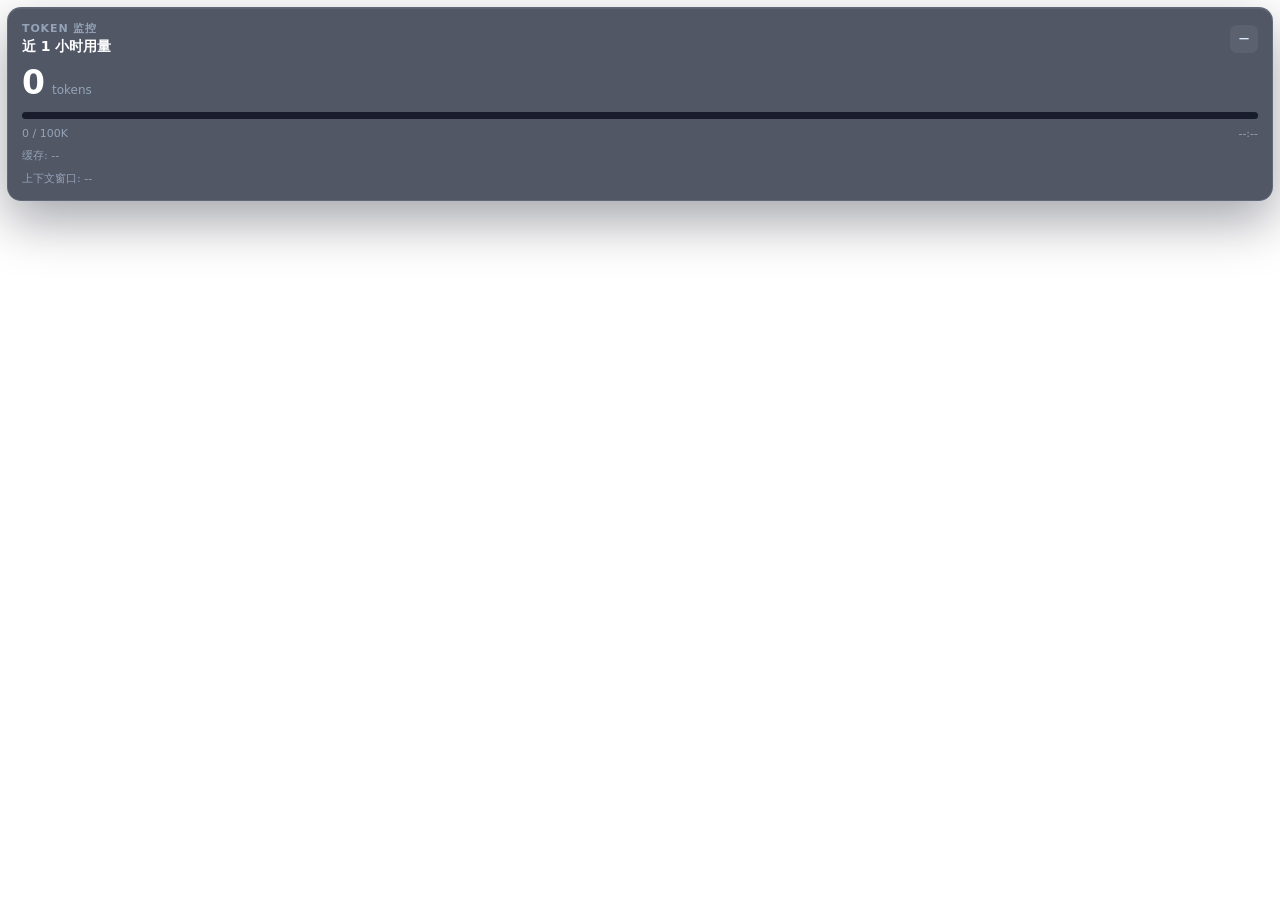
==== static/monitor.html @ 23aad15f "chore: harden local storage and Codex guardrails" ====
<!DOCTYPE html>
<html lang="zh-CN" class="dark">
<head>
    <meta charset="UTF-8">
    <meta name="viewport" content="width=device-width, initial-scale=1.0">
    <title>Token Monitor</title>
    <link rel="stylesheet" href="css/monitor.css">
</head>
<body>
    <main id="monitor-card" class="monitor-card">
        <header id="drag-zone" class="monitor-header">
            <div>
                <div class="monitor-kicker">Token 监控</div>
                <div id="monitor-mode" class="monitor-mode">近 1 小时用量</div>
            </div>
            <button id="compact-btn" class="icon-btn" title="折叠">
                <span id="compact-glyph">−</span>
            </button>
        </header>
        <section id="monitor-body" class="monitor-body">
            <div class="value-row">
                <span id="monitor-value" class="monitor-value">0</span>
                <span class="unit">tokens</span>
            </div>
            <div class="progress"><div id="monitor-fill" class="progress-fill"></div></div>
            <div class="meta">
                <span id="monitor-threshold">0 / 100K</span>
                <span id="monitor-updated">--:--</span>
            </div>
            <div id="monitor-cache" class="cache-line">缓存: --</div>
            <div id="monitor-context" class="cache-line">上下文窗口: --</div>
        </section>
    </main>

    <nav id="context-menu" class="context-menu">
        <button data-action="compact">折叠 / 展开</button>
        <button data-action="refresh">立即刷新</button>
        <button data-action="hide">隐藏悬浮窗</button>
        <button data-action="main">显示主窗口</button>
    </nav>

    <script src="js/monitor.js"></script>
</body>
</html>
---- static/css/monitor.css ----
html, body {
    margin: 0;
    width: 100%;
    height: 100%;
    overflow: hidden;
    background: transparent;
    font-family: Inter, "Segoe UI", system-ui, sans-serif;
    color: #e2e8f0;
    user-select: none;
}

.monitor-card {
    box-sizing: border-box;
    width: calc(100vw - 14px);
    margin: 7px;
    border: 1px solid rgba(148, 163, 184, 0.24);
    border-radius: 14px;
    background: rgba(15, 23, 42, 0.72);
    box-shadow: 0 20px 52px rgba(2, 6, 23, 0.36), inset 0 1px 0 rgba(255,255,255,0.08);
    backdrop-filter: blur(20px) saturate(1.45);
    overflow: hidden;
    transform: translateY(0) scale(1);
    animation: enter 220ms ease-out;
}

.monitor-card.alert {
    border-color: rgba(245, 158, 11, 0.82);
    animation: alert-pulse 1.2s ease-in-out infinite;
}

.monitor-header {
    display: flex;
    align-items: center;
    justify-content: space-between;
    gap: 10px;
    padding: 13px 14px 9px;
    -webkit-app-region: drag;
}

.monitor-kicker {
    color: #94a3b8;
    font-size: 11px;
    font-weight: 700;
    letter-spacing: .08em;
    text-transform: uppercase;
}

.monitor-mode {
    margin-top: 2px;
    color: #fff;
    font-size: 14px;
    font-weight: 650;
}

.icon-btn {
    -webkit-app-region: no-drag;
    width: 28px;
    height: 28px;
    border: 0;
    border-radius: 7px;
    background: rgba(255,255,255,0.06);
    color: #dbeafe;
    font-size: 19px;
    line-height: 1;
    cursor: pointer;
}

.icon-btn:hover {
    background: rgba(255,255,255,0.12);
}

.monitor-body {
    padding: 0 14px 14px;
    max-height: 140px;
    opacity: 1;
    transition: max-height 180ms ease, opacity 180ms ease, padding 180ms ease;
}

.monitor-card.compact .monitor-body {
    max-height: 0;
    opacity: 0;
    padding-bottom: 0;
}

.value-row {
    display: flex;
    align-items: baseline;
    gap: 7px;
}

.monitor-value {
    color: #fff;
    font-size: 33px;
    line-height: 1.12;
    font-weight: 760;
    font-variant-numeric: tabular-nums;
    transition: transform 160ms ease, color 160ms ease;
}

.monitor-value.bump {
    color: #67e8f9;
    transform: scale(1.06);
}

.unit {
    color: #94a3b8;
    font-size: 12px;
}

.progress {
    margin-top: 10px;
    height: 7px;
    border-radius: 999px;
    background: rgba(2, 6, 23, 0.72);
    overflow: hidden;
}

.progress-fill {
    width: 0%;
    height: 100%;
    border-radius: inherit;
    background: linear-gradient(90deg, #22c55e, #06b6d4);
    transition: width 260ms ease, background 160ms ease;
}

.monitor-card.alert .progress-fill {
    background: linear-gradient(90deg, #f59e0b, #ef4444);
}

.meta, .cache-line {
    display: flex;
    justify-content: space-between;
    margin-top: 8px;
    color: #94a3b8;
    font-size: 11px;
}

.cache-line {
    display: block;
    white-space: nowrap;
    overflow: hidden;
    text-overflow: ellipsis;
}

.context-menu {
    position: fixed;
    display: none;
    min-width: 142px;
    padding: 6px;
    border-radius: 10px;
    border: 1px solid rgba(148, 163, 184, 0.22);
    background: rgba(15, 23, 42, 0.94);
    box-shadow: 0 18px 40px rgba(2, 6, 23, 0.42);
    backdrop-filter: blur(16px);
    z-index: 10;
}

.context-menu.open {
    display: block;
}

.context-menu button {
    display: block;
    width: 100%;
    padding: 8px 10px;
    border: 0;
    border-radius: 7px;
    background: transparent;
    color: #e2e8f0;
    text-align: left;
    font-size: 13px;
    cursor: pointer;
}

.context-menu button:hover {
    background: rgba(59, 130, 246, 0.16);
}

@keyframes enter {
    from { opacity: 0; transform: translateY(10px) scale(.97); }
    to { opacity: 1; transform: translateY(0) scale(1); }
}

@keyframes alert-pulse {
    0%, 100% { box-shadow: 0 20px 52px rgba(2, 6, 23, 0.36), 0 0 0 rgba(245, 158, 11, 0); }
    50% { box-shadow: 0 20px 52px rgba(2, 6, 23, 0.36), 0 0 30px rgba(245, 158, 11, 0.28); }
}
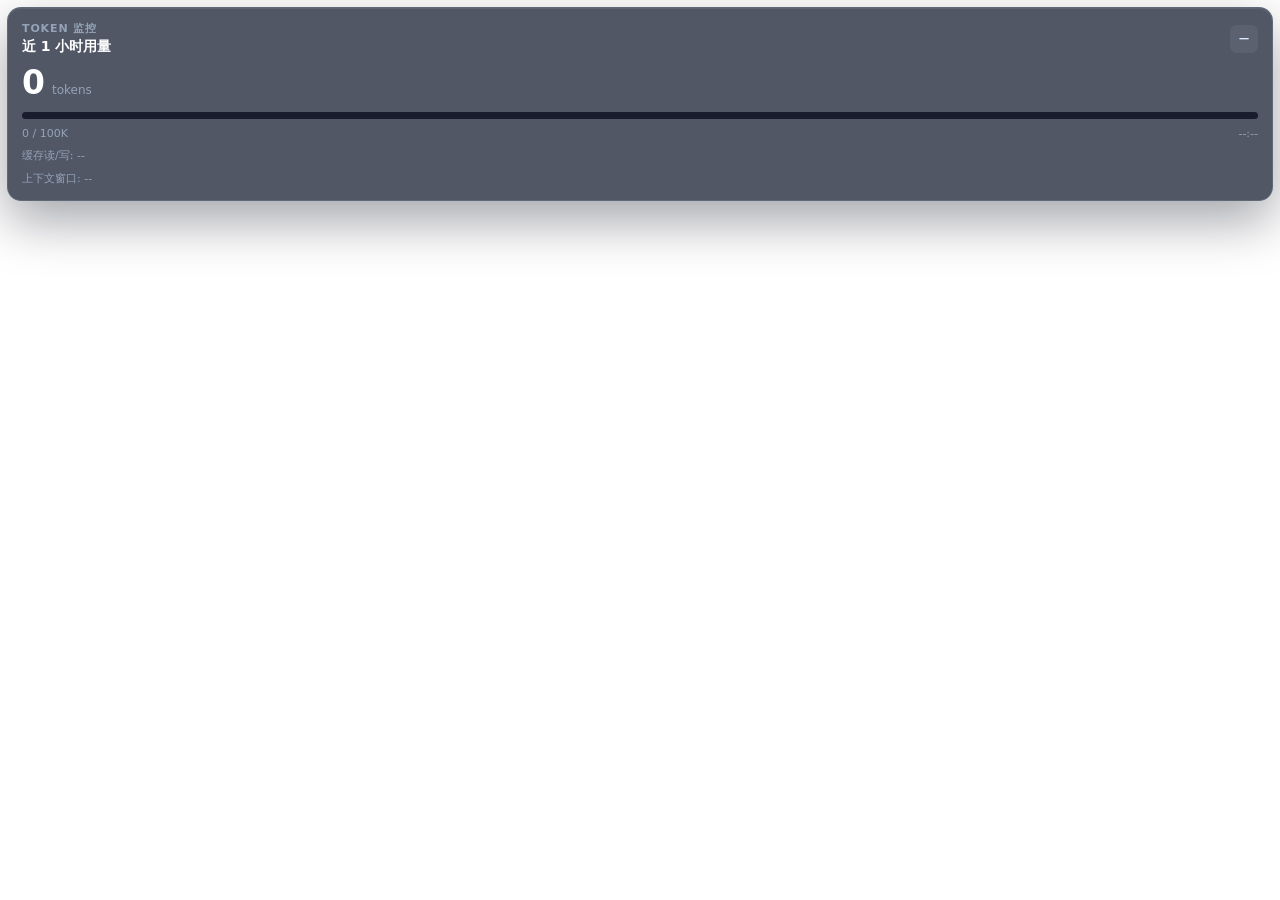
==== commit 73d7e5e1: "feat: surface cache read write usage" ====
--- a/static/monitor.html
+++ b/static/monitor.html
@@ -27,7 +27,7 @@
                 <span id="monitor-threshold">0 / 100K</span>
                 <span id="monitor-updated">--:--</span>
             </div>
-            <div id="monitor-cache" class="cache-line">缓存: --</div>
+            <div id="monitor-cache" class="cache-line">缓存读/写: --</div>
             <div id="monitor-context" class="cache-line">上下文窗口: --</div>
         </section>
     </main>
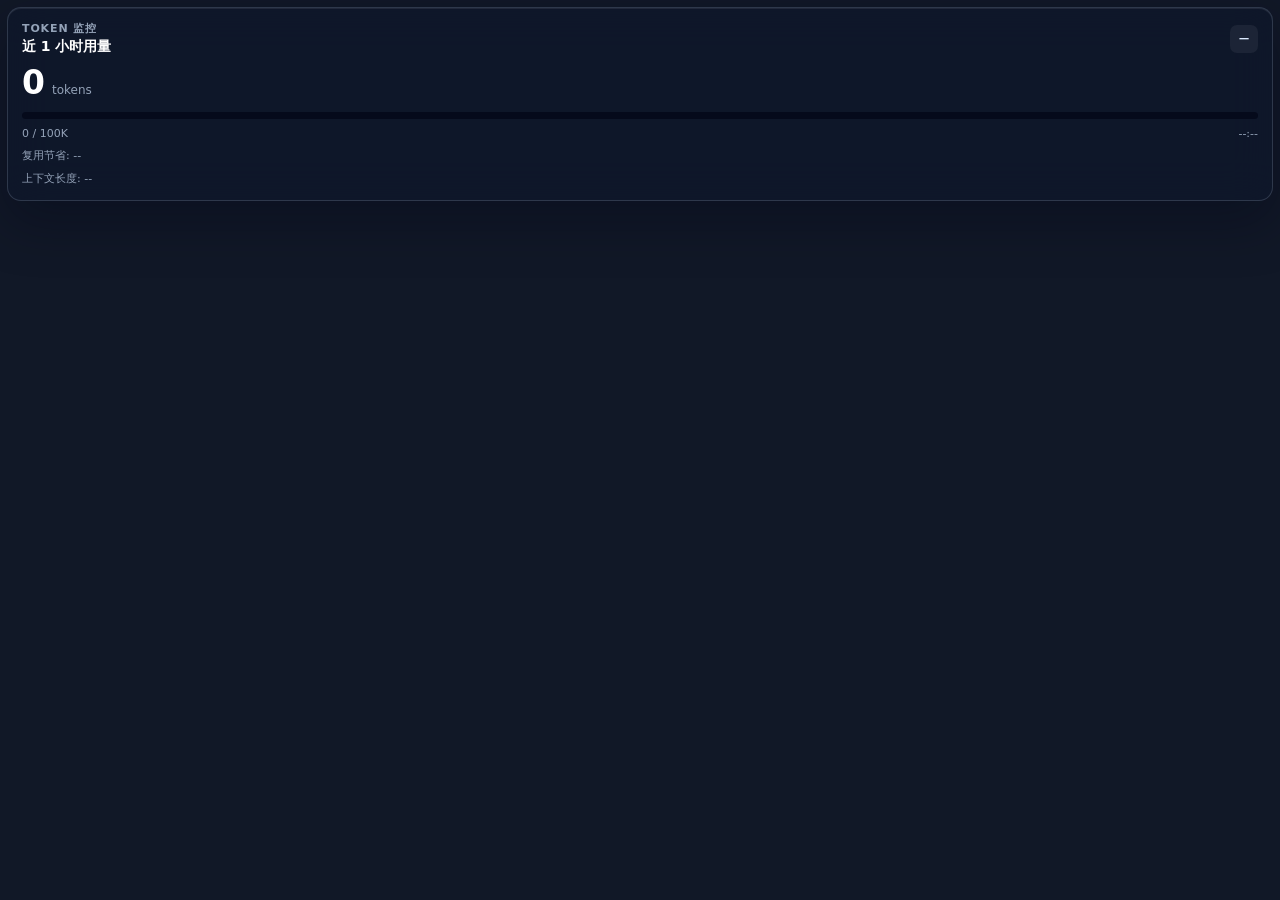
==== commit 0eec6618: "feat: prepare media-capable desktop release" ====
--- a/static/monitor.html
+++ b/static/monitor.html
@@ -3,7 +3,7 @@
 <head>
     <meta charset="UTF-8">
     <meta name="viewport" content="width=device-width, initial-scale=1.0">
-    <title>Token Monitor</title>
+    <title>Token 监控</title>
     <link rel="stylesheet" href="css/monitor.css">
 </head>
 <body>
@@ -27,8 +27,8 @@
                 <span id="monitor-threshold">0 / 100K</span>
                 <span id="monitor-updated">--:--</span>
             </div>
-            <div id="monitor-cache" class="cache-line">缓存读/写: --</div>
-            <div id="monitor-context" class="cache-line">上下文窗口: --</div>
+            <div id="monitor-cache" class="cache-line">复用节省: --</div>
+            <div id="monitor-context" class="cache-line">上下文长度: --</div>
         </section>
     </main>
 
--- a/static/css/monitor.css
+++ b/static/css/monitor.css
@@ -3,7 +3,7 @@
     width: 100%;
     height: 100%;
     overflow: hidden;
-    background: transparent;
+    background: #111827;
     font-family: Inter, "Segoe UI", system-ui, sans-serif;
     color: #e2e8f0;
     user-select: none;
@@ -15,7 +15,7 @@
     margin: 7px;
     border: 1px solid rgba(148, 163, 184, 0.24);
     border-radius: 14px;
-    background: rgba(15, 23, 42, 0.72);
+    background: rgba(15, 23, 42, 0.96);
     box-shadow: 0 20px 52px rgba(2, 6, 23, 0.36), inset 0 1px 0 rgba(255,255,255,0.08);
     backdrop-filter: blur(20px) saturate(1.45);
     overflow: hidden;
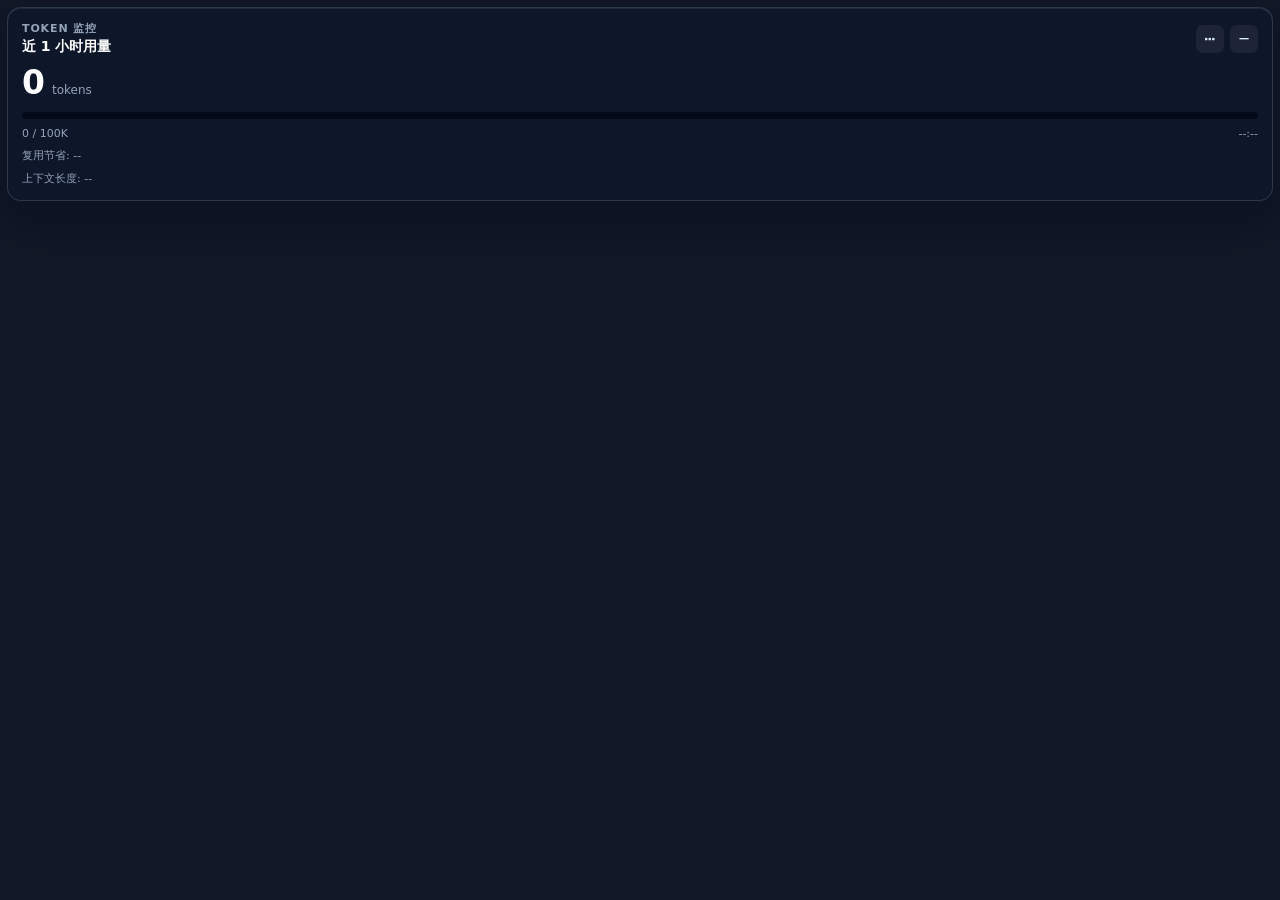
==== commit 833e90a6: "Improve floating monitor entry points" ====
--- a/static/monitor.html
+++ b/static/monitor.html
@@ -13,9 +13,14 @@
                 <div class="monitor-kicker">Token 监控</div>
                 <div id="monitor-mode" class="monitor-mode">近 1 小时用量</div>
             </div>
-            <button id="compact-btn" class="icon-btn" title="折叠">
-                <span id="compact-glyph">−</span>
-            </button>
+            <div class="monitor-actions">
+                <button id="menu-btn" class="icon-btn" title="菜单">
+                    <span>⋯</span>
+                </button>
+                <button id="compact-btn" class="icon-btn" title="折叠">
+                    <span id="compact-glyph">−</span>
+                </button>
+            </div>
         </header>
         <section id="monitor-body" class="monitor-body">
             <div class="value-row">
@@ -33,10 +38,19 @@
     </main>
 
     <nav id="context-menu" class="context-menu">
+        <button data-action="start">启动 Codex</button>
+        <button data-action="main">显示主窗口</button>
+        <button data-action="settings">打开设置</button>
+        <div class="menu-separator"></div>
+        <div class="menu-label" data-copy="quickSwitchProvider">快速切换供应商</div>
+        <div id="provider-menu-items" class="provider-menu-items">
+            <button class="muted" disabled>正在加载...</button>
+        </div>
+        <div class="menu-separator"></div>
         <button data-action="compact">折叠 / 展开</button>
         <button data-action="refresh">立即刷新</button>
         <button data-action="hide">隐藏悬浮窗</button>
-        <button data-action="main">显示主窗口</button>
+        <button data-action="exit">退出程序</button>
     </nav>
 
     <script src="js/monitor.js"></script>
--- a/static/css/monitor.css
+++ b/static/css/monitor.css
@@ -50,6 +50,13 @@
     color: #fff;
     font-size: 14px;
     font-weight: 650;
+}
+
+.monitor-actions {
+    display: flex;
+    align-items: center;
+    gap: 6px;
+    -webkit-app-region: no-drag;
 }
 
 .icon-btn {
@@ -145,11 +152,14 @@
 .context-menu {
     position: fixed;
     display: none;
-    min-width: 142px;
+    min-width: 216px;
+    max-width: calc(100vw - 12px);
+    max-height: calc(100vh - 12px);
+    overflow-y: auto;
     padding: 6px;
     border-radius: 10px;
     border: 1px solid rgba(148, 163, 184, 0.22);
-    background: rgba(15, 23, 42, 0.94);
+    background: #0f172a;
     box-shadow: 0 18px 40px rgba(2, 6, 23, 0.42);
     backdrop-filter: blur(16px);
     z-index: 10;
@@ -172,8 +182,40 @@
     cursor: pointer;
 }
 
-.context-menu button:hover {
+.context-menu button:hover:not(:disabled), .context-menu button.active {
     background: rgba(59, 130, 246, 0.16);
+}
+
+.context-menu button:disabled {
+    color: #64748b;
+    cursor: default;
+}
+
+.menu-separator {
+    height: 1px;
+    margin: 5px 4px;
+    background: rgba(148, 163, 184, 0.16);
+}
+
+.menu-label {
+    padding: 4px 10px 5px;
+    color: #93c5fd;
+    font-size: 11px;
+    font-weight: 700;
+    letter-spacing: .08em;
+    text-transform: uppercase;
+}
+
+.provider-menu-items {
+    max-height: 132px;
+    overflow-y: auto;
+    padding-right: 2px;
+}
+
+.provider-menu-items button {
+    white-space: nowrap;
+    overflow: hidden;
+    text-overflow: ellipsis;
 }
 
 @keyframes enter {
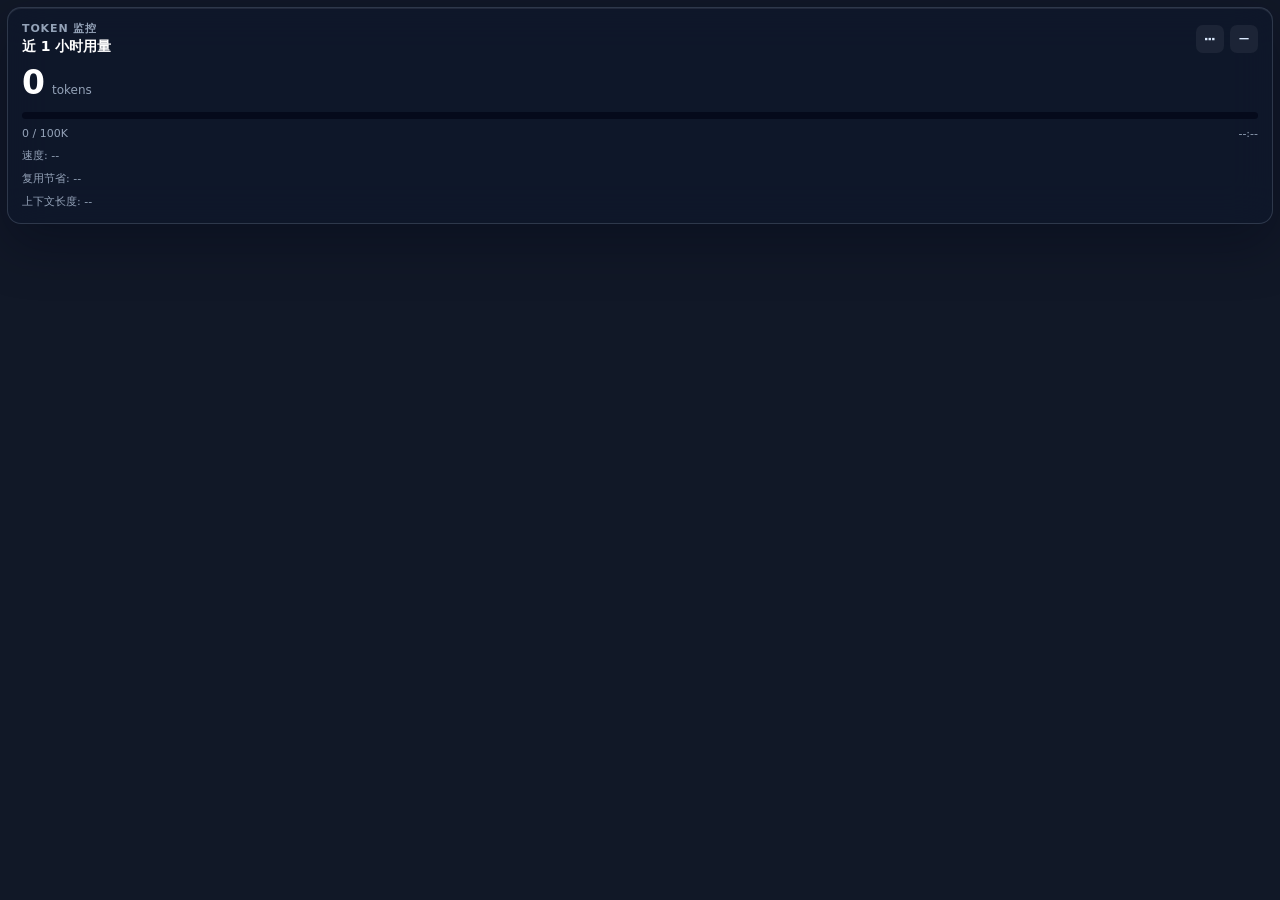
==== commit 2b09f4d9: "Fix official login routing and Codex startup flow" ====
--- a/static/monitor.html
+++ b/static/monitor.html
@@ -32,6 +32,7 @@
                 <span id="monitor-threshold">0 / 100K</span>
                 <span id="monitor-updated">--:--</span>
             </div>
+            <div id="monitor-speed" class="cache-line">速度: --</div>
             <div id="monitor-cache" class="cache-line">复用节省: --</div>
             <div id="monitor-context" class="cache-line">上下文长度: --</div>
         </section>
--- a/static/css/monitor.css
+++ b/static/css/monitor.css
@@ -78,7 +78,7 @@
 
 .monitor-body {
     padding: 0 14px 14px;
-    max-height: 140px;
+    max-height: 170px;
     opacity: 1;
     transition: max-height 180ms ease, opacity 180ms ease, padding 180ms ease;
 }
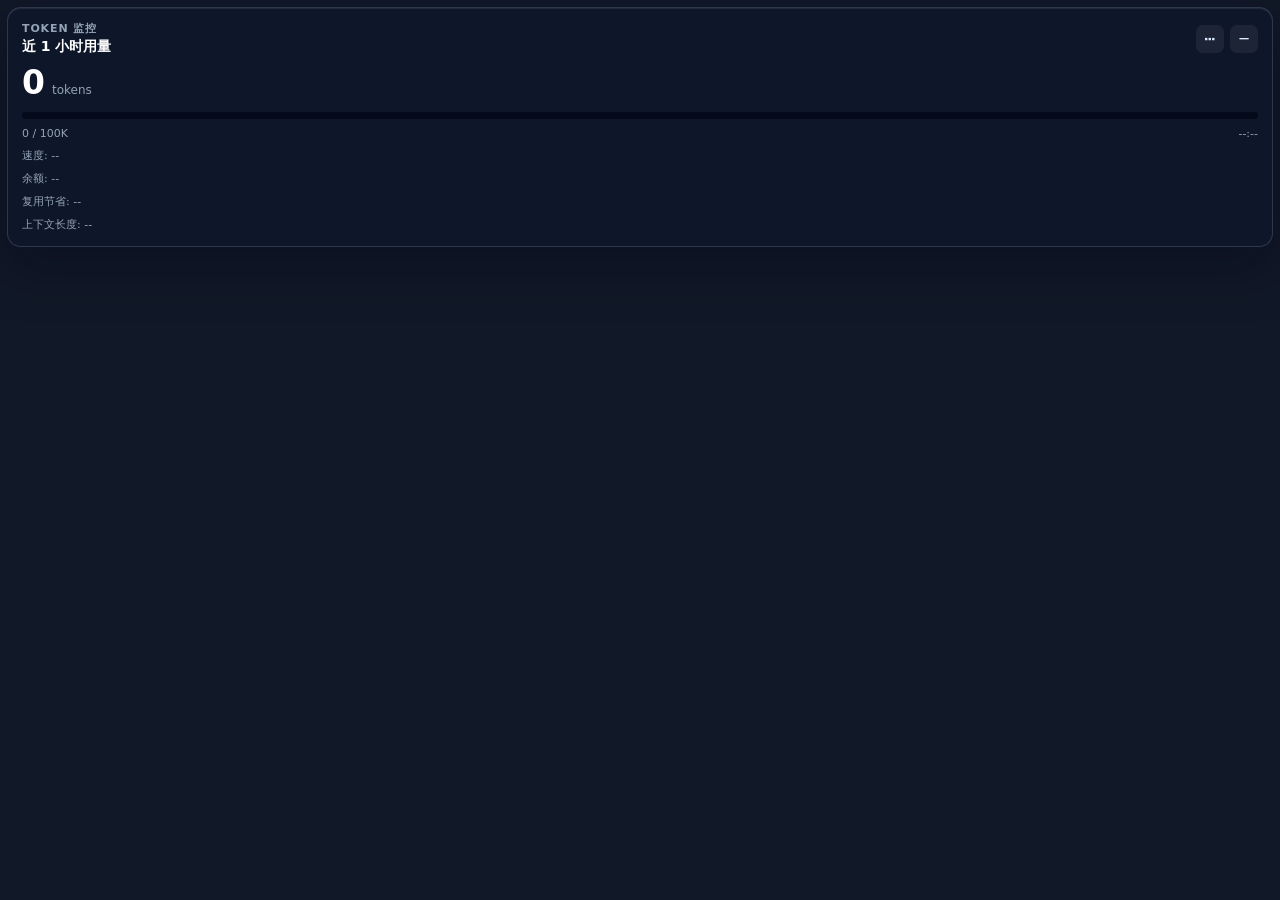
==== commit 6b8dbece: "feat: improve Codex routing and desktop integration" ====
--- a/static/monitor.html
+++ b/static/monitor.html
@@ -33,6 +33,7 @@
                 <span id="monitor-updated">--:--</span>
             </div>
             <div id="monitor-speed" class="cache-line">速度: --</div>
+            <div id="monitor-balance" class="cache-line">余额: --</div>
             <div id="monitor-cache" class="cache-line">复用节省: --</div>
             <div id="monitor-context" class="cache-line">上下文长度: --</div>
         </section>
--- a/static/css/monitor.css
+++ b/static/css/monitor.css
@@ -78,7 +78,7 @@
 
 .monitor-body {
     padding: 0 14px 14px;
-    max-height: 170px;
+    max-height: 218px;
     opacity: 1;
     transition: max-height 180ms ease, opacity 180ms ease, padding 180ms ease;
 }
